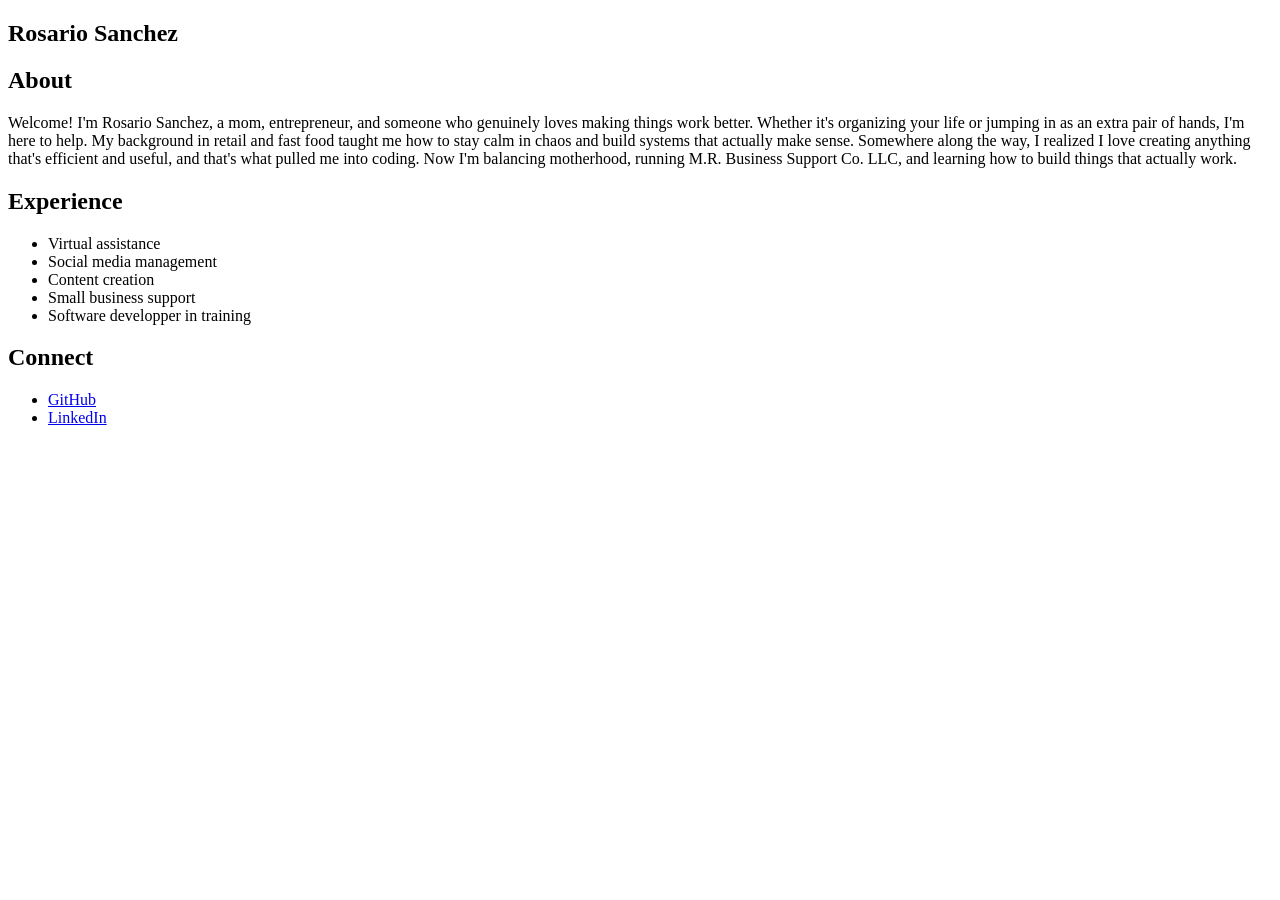
==== index.html @ 117315dc "made revisions from AIRHub" ====
<!DOCTYPE html>
<html lang="en">

<head>
	<title>Rosario Sanchez's Portfolio</title>
	<meta charset="UTF-8">
	<meta name="viewport" content="width=device-width, initial-scale=1.0">
</head>

<body>
	<section id="About">
		<h1>Rosario Sanchez</h1>
		<h2>About</h2>
		<p>Welcome! I'm Rosario Sanchez, a mom, entrepreneur, and someone who genuinely 
		loves making things work better. Whether it's organizing your life or jumping in 
		as an extra pair of hands, I'm here to help. My background in retail and fast food 
		taught me how to stay calm in chaos and build systems that actually make sense. 
		Somewhere along the way, I realized I love creating anything that's efficient and 
		useful, and that's what pulled me into coding. Now I'm balancing motherhood, running 
		M.R. Business Support Co. LLC, and learning how to build things that actually work.</p>
	</section>

	<section id="Experience">
		<h2>Experience</h2>
		<ul>
			<li>Virtual assistance</li>
			<li>Social media management</li>
			<li>Content creation</li>
			<li>Small business support</li>
			<li>Software developper in training</li>
		</ul>
	</section>
	
	<section id="Connect">
		<h2>Connect</h2>
		<nav>
			<ul>
				<li><a href="https://github.com/rosario252" target="_blank">GitHub</a></li>
				<li><a href="http://www.linkedin.com/in/rosario-sanchez23" target="_blank">LinkedIn</a></li>
			</ul>
		</nav>
	</section>
</body>
</html>
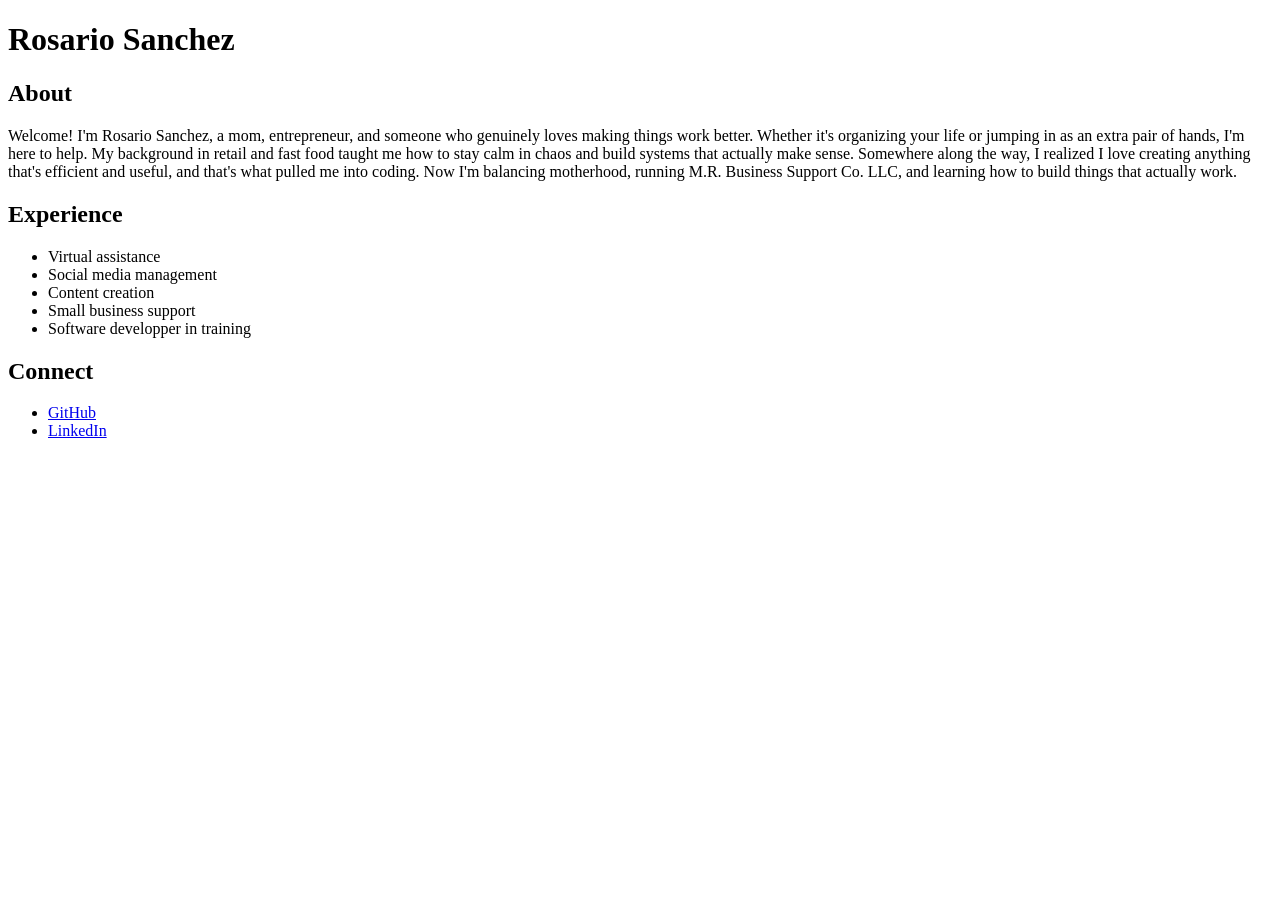
==== commit 1d0fd883: "commit."Modified index.html" " ====
--- a/index.html
+++ b/index.html
@@ -8,8 +8,9 @@
 </head>
 
 <body>
+	<h1>Rosario Sanchez</h1>
+	
 	<section id="About">
-		<h1>Rosario Sanchez</h1>
 		<h2>About</h2>
 		<p>Welcome! I'm Rosario Sanchez, a mom, entrepreneur, and someone who genuinely 
 		loves making things work better. Whether it's organizing your life or jumping in 
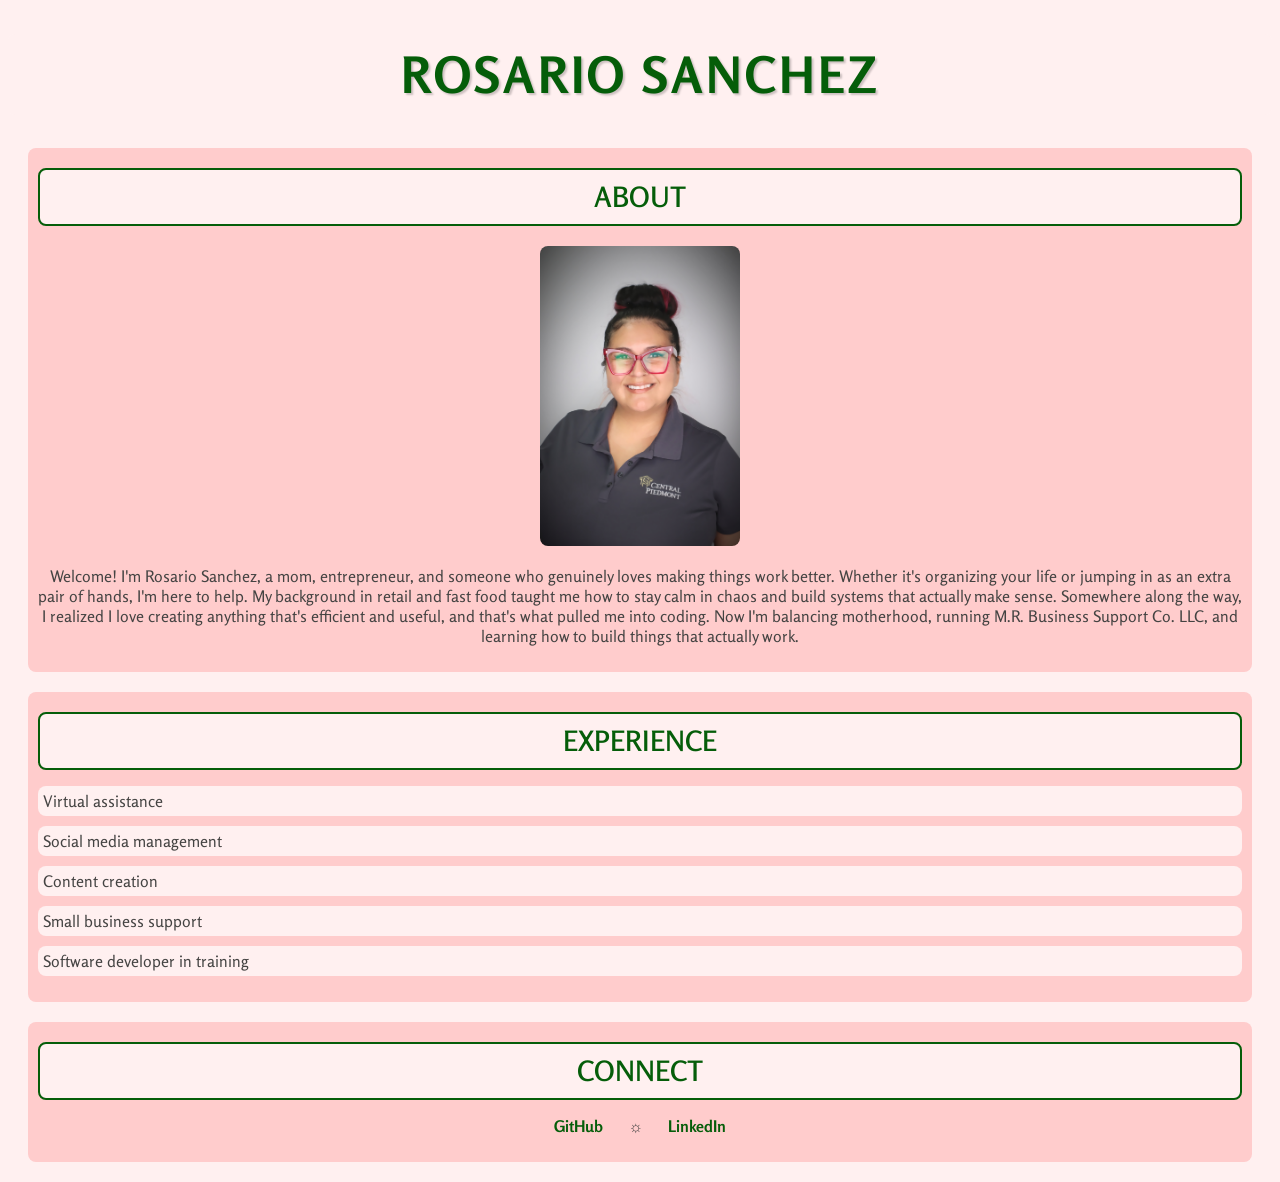
==== commit eff3ec92: "css styling added" ====
--- a/index.html
+++ b/index.html
@@ -5,41 +5,53 @@
 	<title>Rosario Sanchez's Portfolio</title>
 	<meta charset="UTF-8">
 	<meta name="viewport" content="width=device-width, initial-scale=1.0">
+	<link href="css/index.css" rel="stylesheet" type="text/css">
+	
+	<!-- Fonts from Google Fonts -->
+	<link rel="preconnect" href="https://fonts.googleapis.com">
+	<link rel="preconnect" href="https://fonts.gstatic.com" crossorigin>
+	<link href="https://fonts.googleapis.com/css2?family=Rosario:ital,wght@0,300..700;1,300..700&display=swap" rel="stylesheet">
 </head>
 
 <body>
-	<h1>Rosario Sanchez</h1>
+	<header>
+		<h1>Rosario Sanchez</h1>
+	</header>
 	
-	<section id="About">
-		<h2>About</h2>
-		<p>Welcome! I'm Rosario Sanchez, a mom, entrepreneur, and someone who genuinely 
-		loves making things work better. Whether it's organizing your life or jumping in 
-		as an extra pair of hands, I'm here to help. My background in retail and fast food 
-		taught me how to stay calm in chaos and build systems that actually make sense. 
-		Somewhere along the way, I realized I love creating anything that's efficient and 
-		useful, and that's what pulled me into coding. Now I'm balancing motherhood, running 
-		M.R. Business Support Co. LLC, and learning how to build things that actually work.</p>
-	</section>
+	<main>
+		<section id="about">
+			<h2>About</h2>
+			<img src="images/headshot.jpg" alt="Professional headshot of Rosario Sanchez" width="200">
+			<p>Welcome! I'm Rosario Sanchez, a mom, entrepreneur, and someone who genuinely 
+			loves making things work better. Whether it's organizing your life or jumping in 
+			as an extra pair of hands, I'm here to help. My background in retail and fast food 
+			taught me how to stay calm in chaos and build systems that actually make sense. 
+			Somewhere along the way, I realized I love creating anything that's efficient and 
+			useful, and that's what pulled me into coding. Now I'm balancing motherhood, running 
+			M.R. Business Support Co. LLC, and learning how to build things that actually work.</p>
+		</section>
 
-	<section id="Experience">
-		<h2>Experience</h2>
-		<ul>
-			<li>Virtual assistance</li>
-			<li>Social media management</li>
-			<li>Content creation</li>
-			<li>Small business support</li>
-			<li>Software developper in training</li>
-		</ul>
-	</section>
-	
-	<section id="Connect">
-		<h2>Connect</h2>
-		<nav>
+		<section id="experience">
+			<h2>Experience</h2>
 			<ul>
-				<li><a href="https://github.com/rosario252" target="_blank">GitHub</a></li>
-				<li><a href="http://www.linkedin.com/in/rosario-sanchez23" target="_blank">LinkedIn</a></li>
+				<li>Virtual assistance</li>
+				<li>Social media management</li>
+				<li>Content creation</li>
+				<li>Small business support</li>
+				<li>Software developer in training</li>
 			</ul>
-		</nav>
-	</section>
+		</section>
+		
+		<section id="connect">
+			<h2>Connect</h2>
+			<nav>
+				<ul>
+					<li><a href="https://github.com/rosario252" target="_blank">GitHub</a></li>
+					&#9788;
+					<li><a href="https://www.linkedin.com/in/rosario-sanchez23" target="_blank">LinkedIn</a></li>
+				</ul>
+			</nav>
+		</section>
+	</main>
 </body>
 </html>
--- a/css/index.css
+++ b/css/index.css
@@ -0,0 +1,74 @@
+body {
+	background-color: hsl(0, 100%, 97%);
+	color: rgb(68, 67, 66);
+	font-family: 'Rosario', sans-serif;
+}
+
+section {
+	background: hsl(0, 100%, 90%);;
+	margin: 20px;
+	padding: 10px;
+	border-radius: 8px;
+}
+
+#about {
+	text-align: center;
+}
+
+h1, h2 {
+	padding: 10px;
+	color: rgb(5, 93, 9);
+	background-color: hsl(0, 100%, 97%);
+	text-align: center;
+	text-transform: uppercase;
+	border-radius: 8px;
+}
+
+h1 {
+	font-size: 50px;
+	font-weight: 700;
+    letter-spacing: 3px;
+    text-shadow: 2px 2px 2px rgba(0, 0, 0, 0.2);
+}
+
+h2 {
+	margin: 10px auto;
+    font-size: 28px;
+    font-weight: 600;
+	border: 2px solid rgb(5, 93, 9);
+}
+
+img {
+	border-radius: 8px;
+	margin-top: 10px;
+}
+
+#experience ul {
+	list-style-type: none;
+	padding: 0;
+}
+
+#experience li {
+	background-color: hsl(0, 100%, 97%);
+	margin: 10px 0;
+    padding: 5px;
+    border-radius: 8px;
+}
+
+#connect ul {
+	list-style-type: none;
+	display: flex;
+	justify-content: center;
+	padding: 0;
+}
+
+#connect a {
+	color: rgb(5, 93, 9);
+	padding: 25px;
+    text-decoration: none;
+    font-weight: bold;
+}
+
+#connect a:hover {
+    text-decoration: underline;
+}
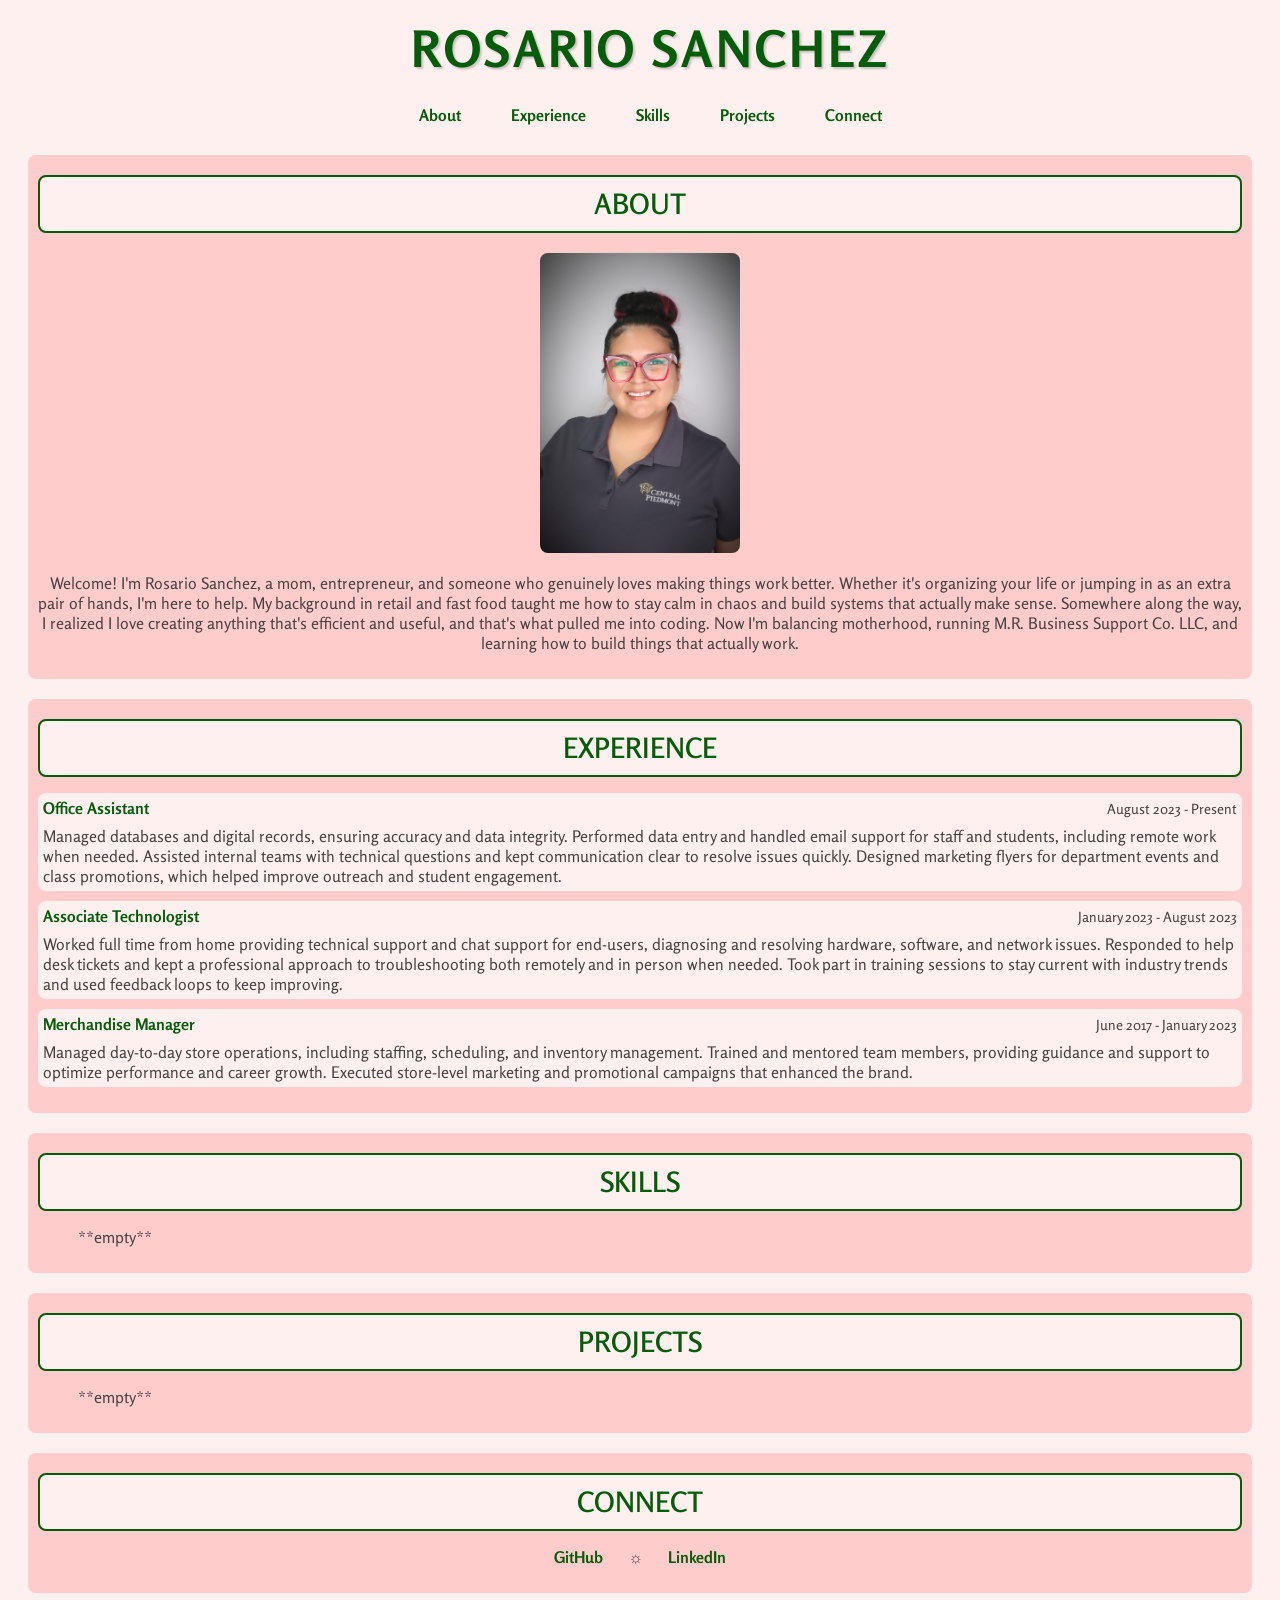
==== commit 05d5e522: "added some format" ====
--- a/index.html
+++ b/index.html
@@ -16,6 +16,15 @@
 <body>
 	<header>
 		<h1>Rosario Sanchez</h1>
+		<nav>
+			<ul>
+				<li><a href="#about">About</a></li>
+				<li><a href="#experience">Experience</a></li>
+				<li><a href="#skills">Skills</a></li>
+				<li><a href="#projects">Projects</a></li>
+				<li><a href="#connect">Connect</a></li>
+			</ul>
+		</nav>
 	</header>
 	
 	<main>
@@ -34,14 +43,50 @@
 		<section id="experience">
 			<h2>Experience</h2>
 			<ul>
-				<li>Virtual assistance</li>
-				<li>Social media management</li>
-				<li>Content creation</li>
-				<li>Small business support</li>
-				<li>Software developer in training</li>
+				<li>
+					<div class="experience-header">
+						<span class="job-title">Office Assistant</span>
+						<span class="job-date">August 2023 - Present</span>
+					</div>
+					<p class="job-description">Managed databases and digital records, ensuring accuracy and data integrity. Performed data entry and handled email 
+						support for staff and students, including remote work when needed. Assisted internal teams with technical questions and kept communication 
+						clear to resolve issues quickly. Designed marketing flyers for department events and class promotions, which helped improve outreach and student engagement.
+					</p>
+				</li>
+				<li>
+					<div class="experience-header">
+						<span class="job-title">Associate Technologist</span>
+						<span class="job-date">January 2023 - August 2023</span>
+					</div>
+
+					<p class="job-description">Worked full time from home providing technical support and chat support for end-users, diagnosing and resolving hardware, 
+						software, and network issues. Responded to help desk tickets and kept a professional approach to troubleshooting both remotely and in person when 
+						needed. Took part in training sessions to stay current with industry trends and used feedback loops to keep improving.
+					</p>
+				</li>
+				<li>
+					<div class="experience-header">
+						<span class="job-title">Merchandise Manager</span>
+						<span class="job-date">June 2017 - January 2023</span>
+					</div>
+
+					<p class="job-description">Managed day-to-day store operations, including staffing, scheduling, and inventory management. Trained and mentored team 
+						members, providing guidance and support to optimize performance and career growth. Executed store-level marketing and promotional campaigns that 
+						enhanced the brand.
+					</p>
 			</ul>
 		</section>
-		
+
+		<section id="skills">
+			<h2>Skills</h2>
+			<ul>**empty**</ul>
+		</section>
+
+		<section id="projects">
+			<h2>Projects</h2>
+				<ul>**empty**</ul>
+		</section>
+
 		<section id="connect">
 			<h2>Connect</h2>
 			<nav>
--- a/css/index.css
+++ b/css/index.css
@@ -22,6 +22,7 @@
 	text-align: center;
 	text-transform: uppercase;
 	border-radius: 8px;
+	margin: 0;
 }
 
 h1 {
@@ -55,20 +56,55 @@
     border-radius: 8px;
 }
 
-#connect ul {
+.experience-header {
+    display: flex;
+    justify-content: space-between;
+    align-items: center;
+    margin-bottom: 8px;
+}
+
+.job-title {
+    font-weight: bold;
+    color: rgb(5, 93, 9);
+}
+
+.job-date {
+    font-size: 14px;
+    color: rgb(68, 67, 66);
+}
+
+.job-description {
+    margin: 0;
+}
+
+#connect ul, nav ul {
 	list-style-type: none;
 	display: flex;
 	justify-content: center;
 	padding: 0;
 }
 
-#connect a {
+nav ul {
+	padding-bottom: 10px;
+}
+
+#connect a, nav a {
 	color: rgb(5, 93, 9);
-	padding: 25px;
+	padding: 0 25px;
     text-decoration: none;
     font-weight: bold;
 }
 
-#connect a:hover {
+#connect a:hover, nav a:hover {
     text-decoration: underline;
+}
+
+header {
+	background-color: hsl(0, 100%, 97%);
+	padding: 0;
+	border-radius: 8px;
+	margin: 0 0 20px 20px;
+	position: sticky;
+    top: 0;
+    z-index: 1;
 }
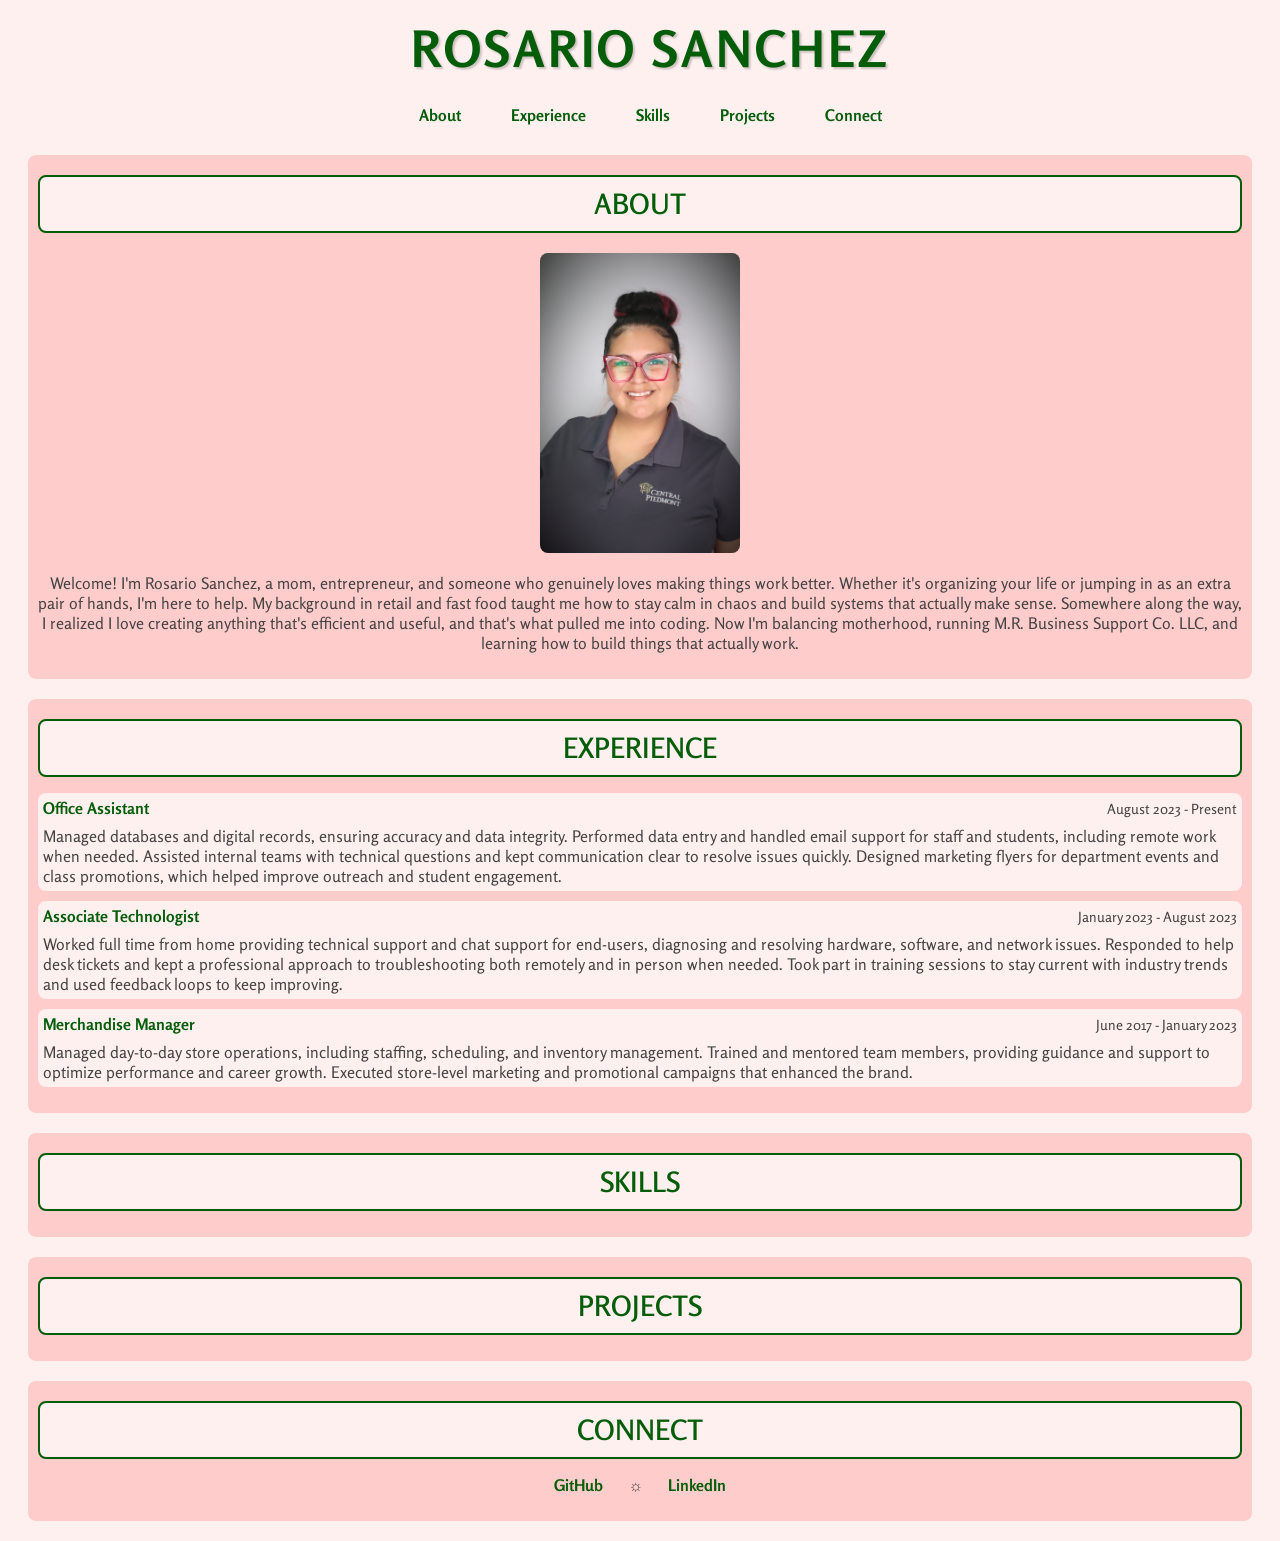
==== commit c1b7068e: "made AirHub Review changes" ====
--- a/index.html
+++ b/index.html
@@ -74,17 +74,18 @@
 						members, providing guidance and support to optimize performance and career growth. Executed store-level marketing and promotional campaigns that 
 						enhanced the brand.
 					</p>
+				</li>
 			</ul>
 		</section>
 
 		<section id="skills">
 			<h2>Skills</h2>
-			<ul>**empty**</ul>
+			<ul></ul>
 		</section>
 
 		<section id="projects">
 			<h2>Projects</h2>
-				<ul>**empty**</ul>
+				<ul></ul>
 		</section>
 
 		<section id="connect">
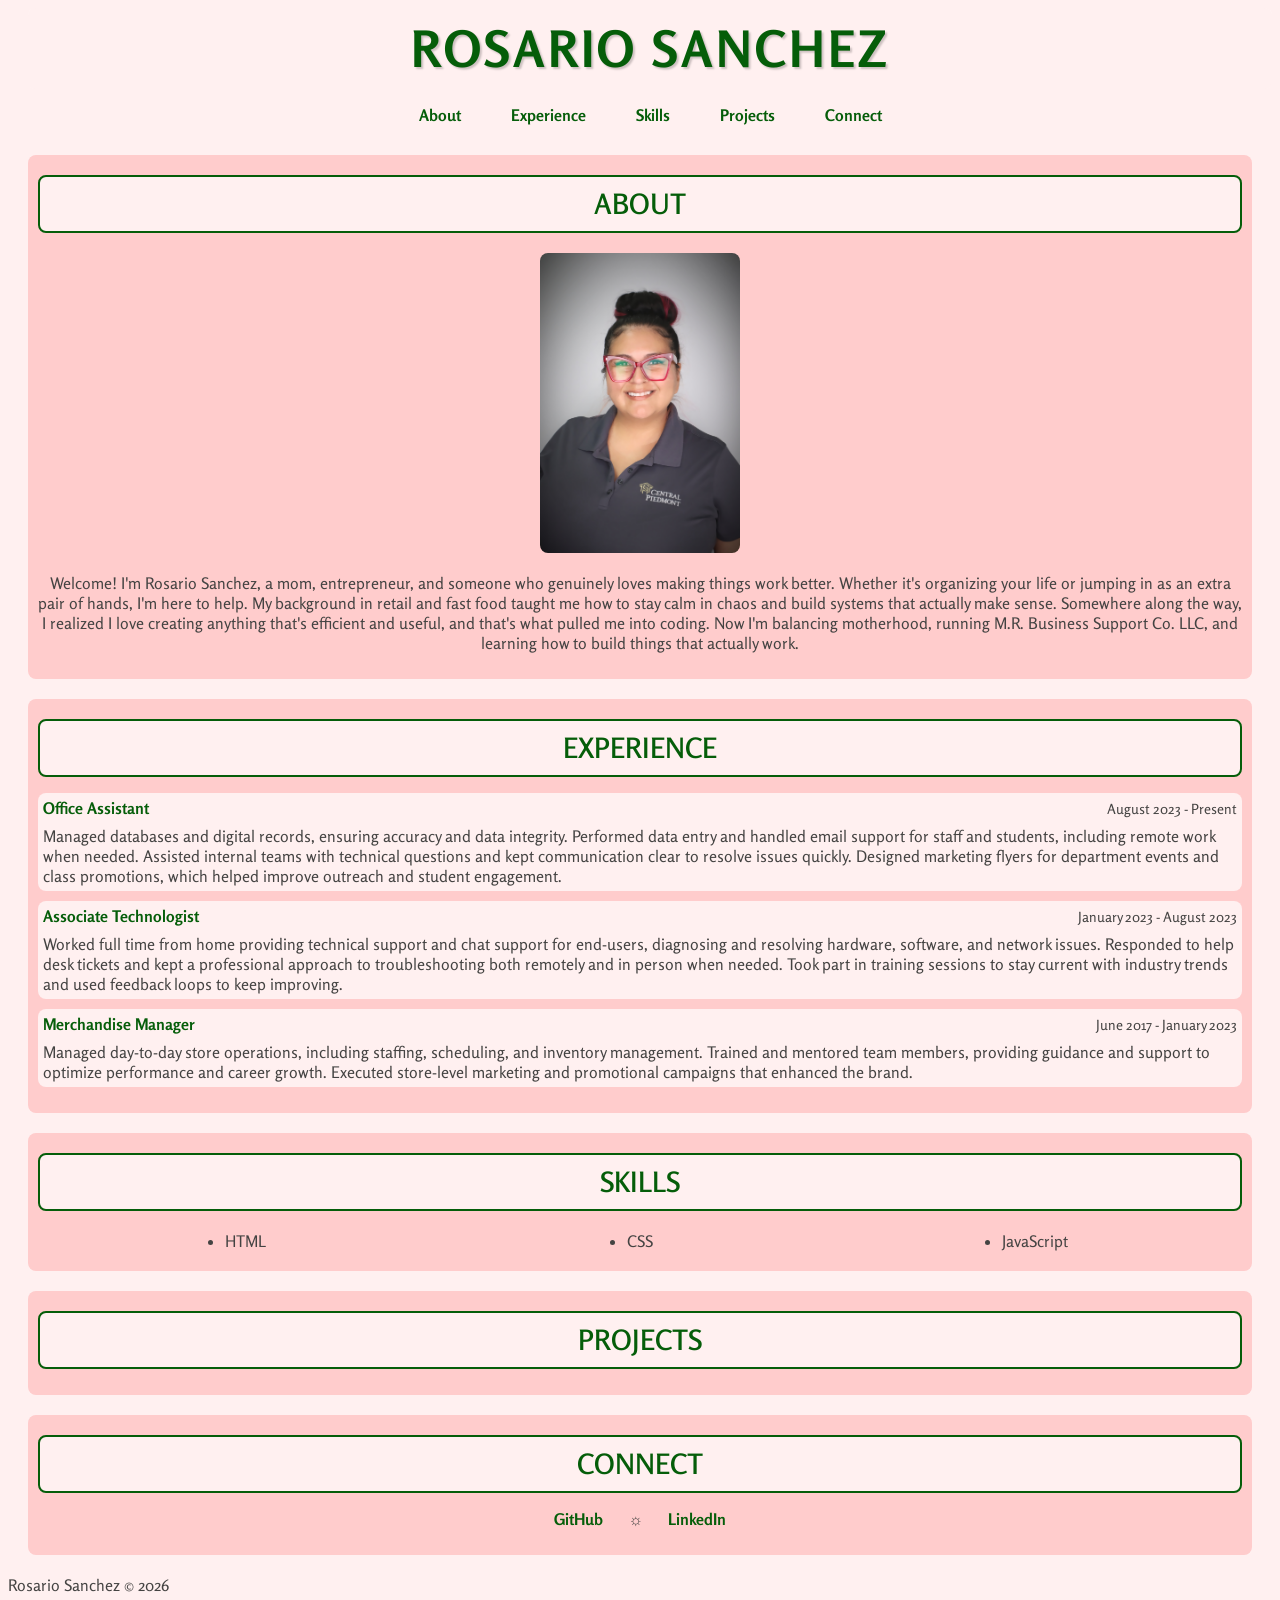
==== commit a64c4e10: "js added, created footer and skills" ====
--- a/index.html
+++ b/index.html
@@ -99,5 +99,7 @@
 			</nav>
 		</section>
 	</main>
+
+	<script src="js/index.js"></script>
 </body>
 </html>
--- a/css/index.css
+++ b/css/index.css
@@ -77,6 +77,17 @@
     margin: 0;
 }
 
+#skills ul {
+	display: grid;
+	grid-template-columns: repeat(auto-fit, minmax(50px, 1fr));;
+	margin: auto;
+	padding: 10px;
+}
+
+#skills li {
+	margin: auto;
+}
+
 #connect ul, nav ul {
 	list-style-type: none;
 	display: flex;
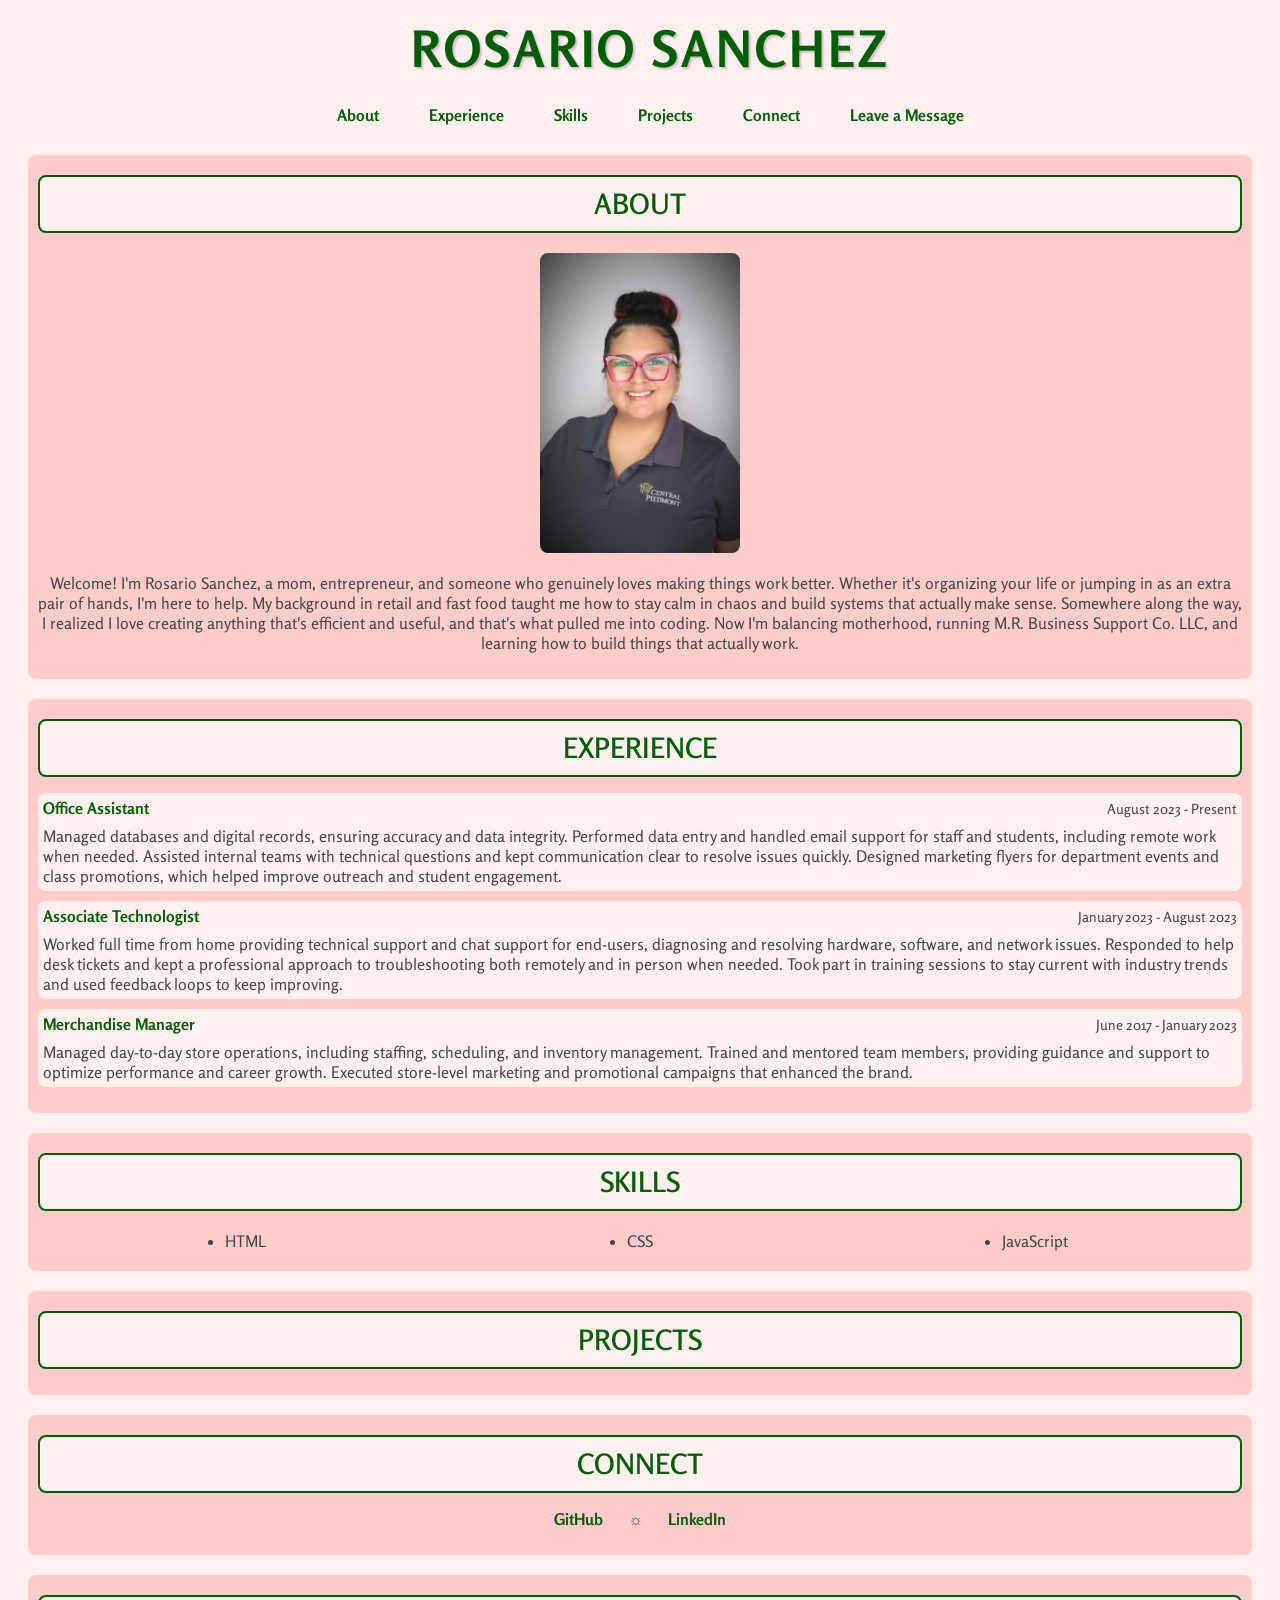
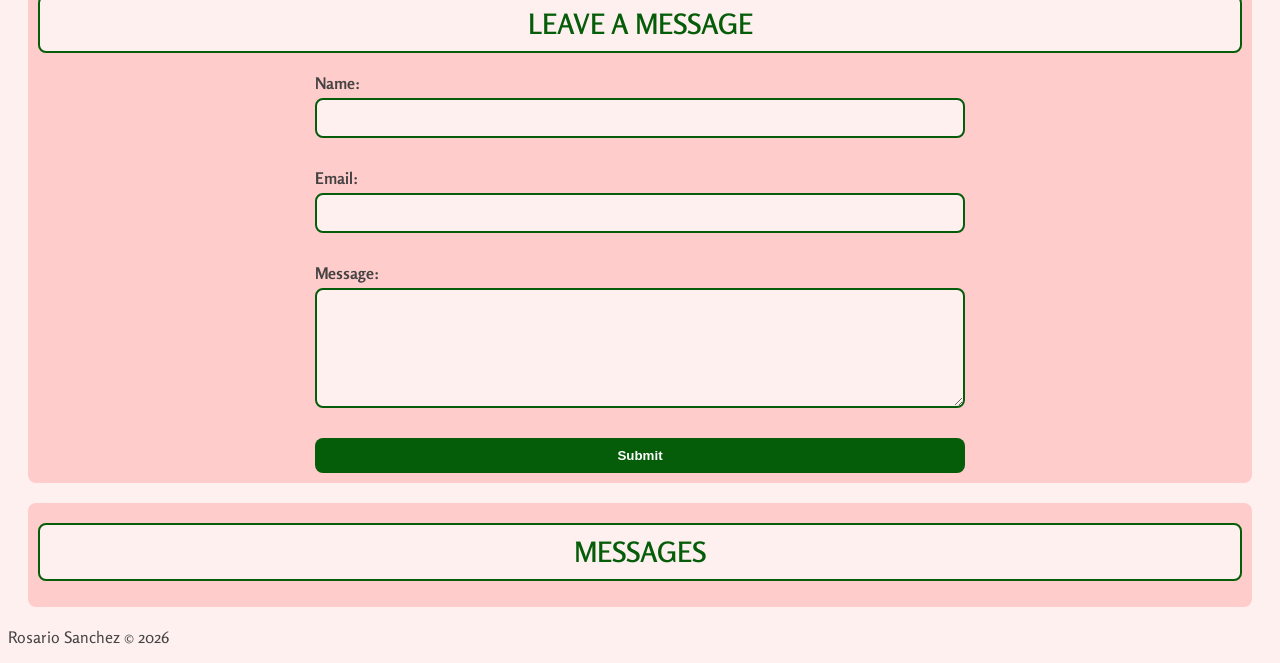
==== commit e22607e0: "form and functionality added" ====
--- a/index.html
+++ b/index.html
@@ -23,6 +23,7 @@
 				<li><a href="#skills">Skills</a></li>
 				<li><a href="#projects">Projects</a></li>
 				<li><a href="#connect">Connect</a></li>
+				<li><a href="#leave_message">Leave a Message</a></li>
 			</ul>
 		</nav>
 	</header>
@@ -99,6 +100,27 @@
 			</nav>
 		</section>
 	</main>
+	
+	<section id="leave_message">	
+		<h2>Leave a Message</h2>
+			<form name="leave_message">
+				<label for="usersName">Name:</label>
+				<input type="text" id="usersName" name="usersName" required>
+				<br>
+				<label for="usersEmail">Email:</label>
+				<input type="email" id="usersEmail" name="usersEmail" required>
+				<br>
+				<label for="usersMessage">Message:</label>
+				<textarea id="usersMessage" name="usersMessage" required></textarea>
+				<br>
+				<button type="submit">Submit</button>
+			</form>
+	</section>
+
+	<section id="messages">
+		<h2>Messages</h2>
+		<ul></ul>
+	</section>
 
 	<script src="js/index.js"></script>
 </body>
--- a/css/index.css
+++ b/css/index.css
@@ -118,4 +118,45 @@
 	position: sticky;
     top: 0;
     z-index: 1;
+}
+
+#leave_message form {
+	display: flex;
+	flex-direction: column;
+	max-width: 650px;
+	margin: auto;
+}
+
+#leave_message label {
+	margin: 10px 0 5px;
+	font-weight: bold;
+}
+
+#leave_message input, #leave_message textarea {
+	background-color: hsl(0, 100%, 97%);
+	padding: 8px;
+	border: 2px solid rgb(5, 93, 9);
+	border-radius: 8px;
+	font: inherit;
+	color: rgb(68, 67, 66);
+}
+
+#leave_message textarea {
+	resize: vertical;
+	min-height: 100px;
+}
+
+#leave_message button {
+	margin-top: 10px;
+	padding: 10px;
+	background-color: rgb(5, 93, 9);
+	color: white;
+	border: none;
+	border-radius: 8px;
+	font-weight: bold;
+	cursor: pointer;
+}
+
+#leave_message button:hover {
+  background-color: rgb(4, 75, 8);
 }
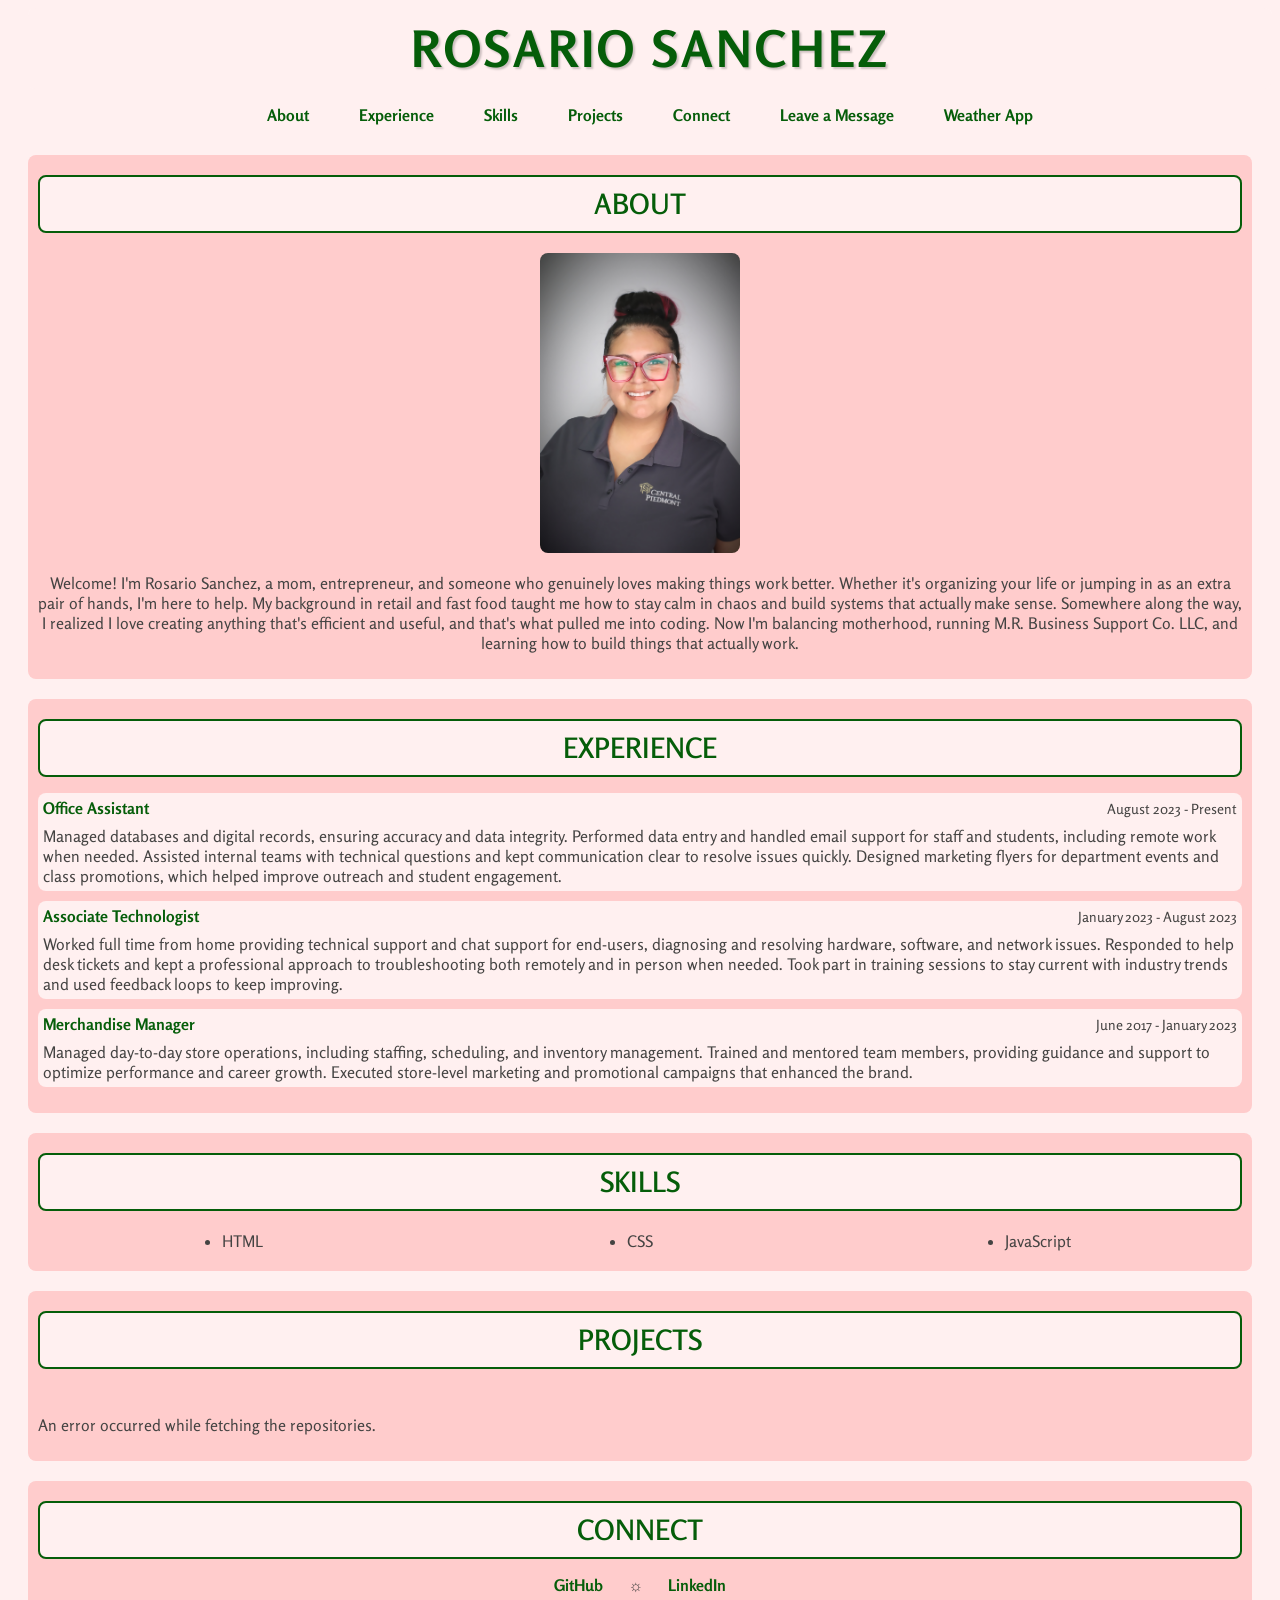
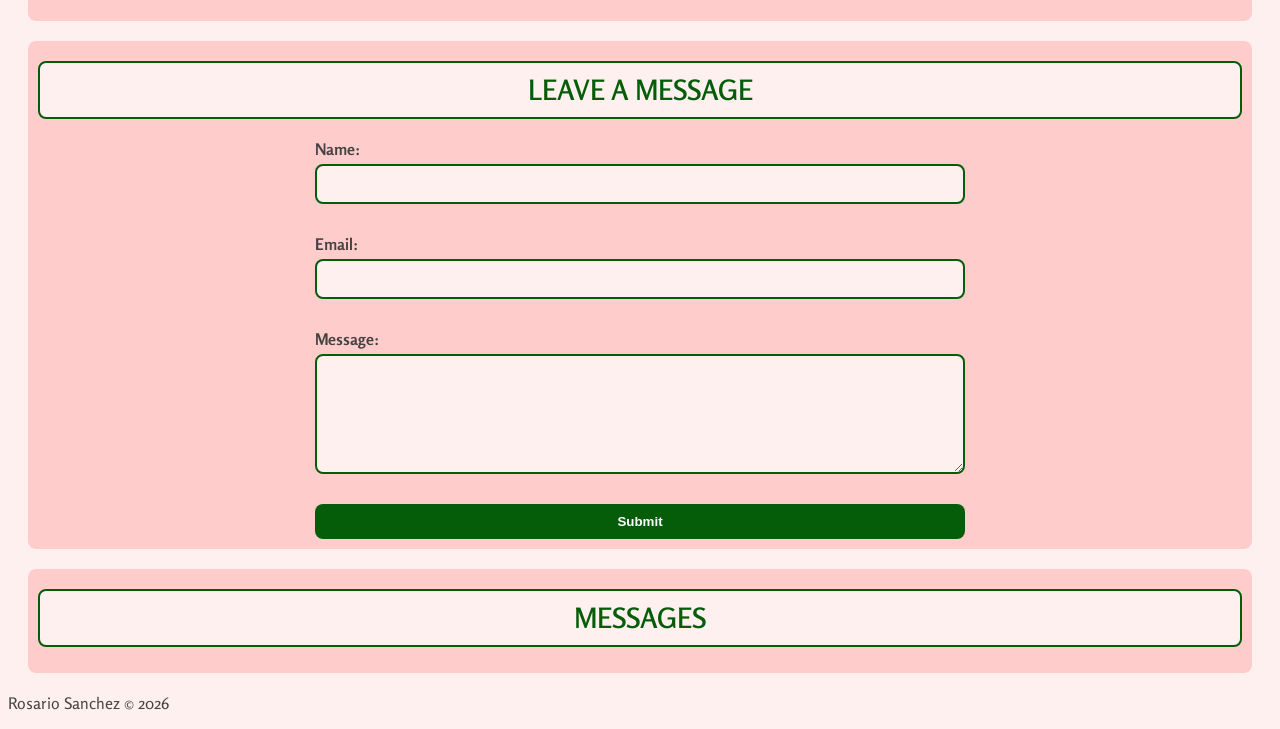
==== commit 94b4e305: "added open api page" ====
--- a/index.html
+++ b/index.html
@@ -24,6 +24,7 @@
 				<li><a href="#projects">Projects</a></li>
 				<li><a href="#connect">Connect</a></li>
 				<li><a href="#leave_message">Leave a Message</a></li>
+				<li><a href="weather.html">Weather App</a></li>
 			</ul>
 		</nav>
 	</header>
--- a/css/index.css
+++ b/css/index.css
@@ -77,15 +77,18 @@
     margin: 0;
 }
 
-#skills ul {
+#skills ul, #projects ul {
 	display: grid;
-	grid-template-columns: repeat(auto-fit, minmax(50px, 1fr));;
-	margin: auto;
+	grid-template-columns: repeat(auto-fit, minmax(120px, 1fr));;
+	margin: 0 auto;
+	gap: 10px;
 	padding: 10px;
 }
 
-#skills li {
+#skills li, #projects li {
 	margin: auto;
+	min-width: 0;
+	overflow-wrap: anywhere;;
 }
 
 #connect ul, nav ul {
